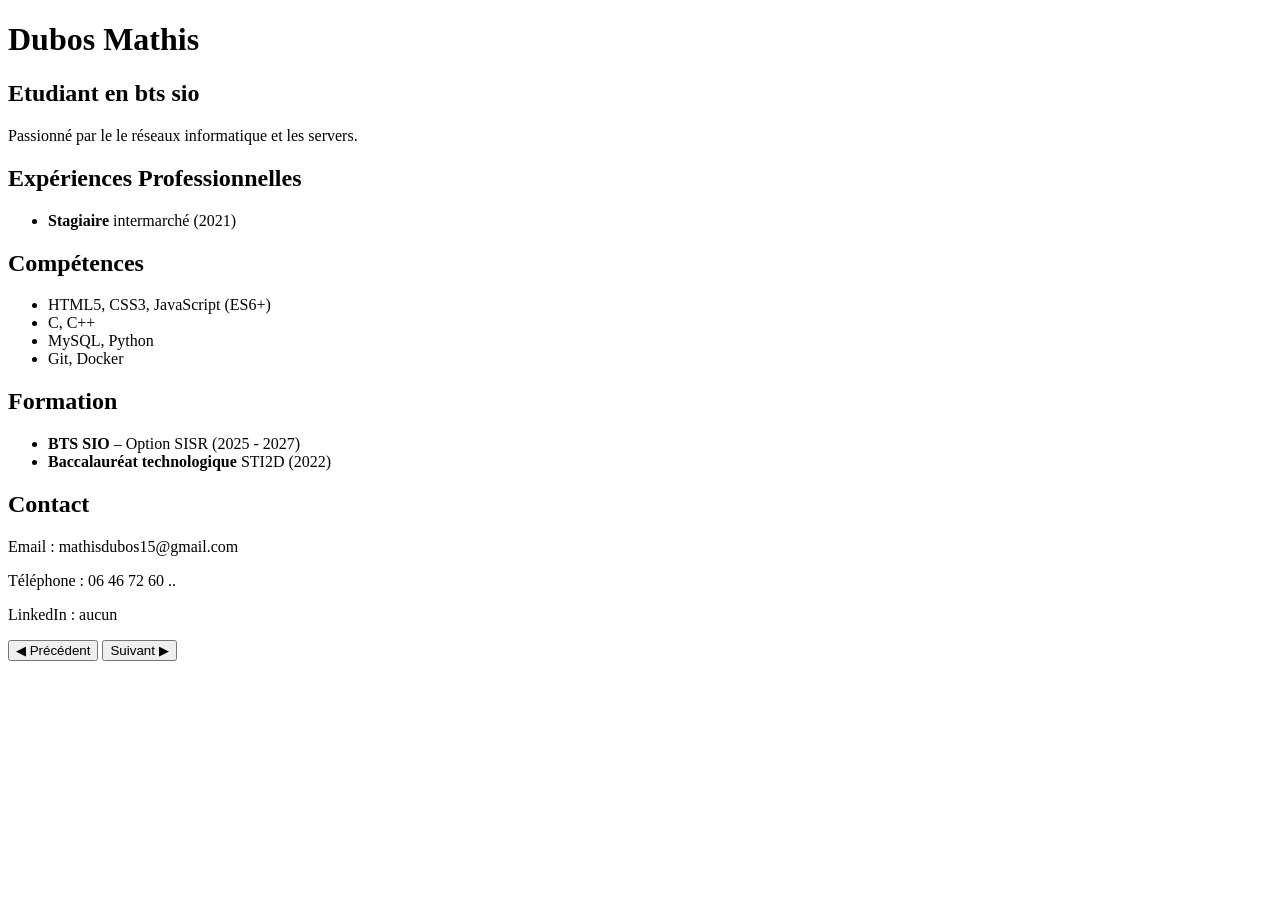
==== index.html @ 6aa6f272 "1er commit" ====
<!DOCTYPE html>
<html lang="fr">
<head>
<meta charset="UTF-8" />
<meta name="viewport" content="width=device-width, initial-scale=1" />
<title>Acceuil | Présentation</title>
<script src="https://code.jquery.com/jquery-3.6.0.min.js"></script>
<link href="CSS/index.css" rel="stylesheet">
</head>
<body>

<!-- Menu -->
<div id="nav-container"></div>

<!-- Slides CV -->
<div class="slide profil" data-index="0">
  <h1>Dubos Mathis</h1>
  <h2>Etudiant en bts sio </h2>
  <p>Passionné par le le réseaux informatique et les servers.</p>
</div>

<div class="slide experience" data-index="1">
  <h2>Expériences Professionnelles</h2>
  <ul>
    <li><strong>Stagiaire</strong> intermarché (2021)</li>
  </ul>
</div>

<div class="slide competences" data-index="2">
  <h2>Compétences</h2>
  <ul>
    <li>HTML5, CSS3, JavaScript (ES6+)</li>
    <li>C, C++</li>
    <li>MySQL, Python</li>
    <li>Git, Docker</li>
  </ul>
</div>

<div class="slide formation" data-index="3">
  <h2>Formation</h2>
  <ul>
    <li><strong>BTS SIO</strong> – Option SISR (2025 - 2027)</li>
    <li><strong>Baccalauréat technologique</strong> STI2D (2022)</li>
  </ul>
</div>

<div class="slide contact" data-index="4">
  <h2>Contact</h2>
  <p>Email : mathisdubos15@gmail.com </p>
  <p>Téléphone : 06 46 72 60 .. </p>
  <p>LinkedIn : aucun</p>
</div>

<!-- Navigation slides -->
<div class="nav-buttons">
  <button id="prev">◀ Précédent</button>
  <button id="next">Suivant ▶</button>
</div>

<script src="JS/load-nav.js"></script>
<script src="JS/script.js"></script>

</body>
</html>
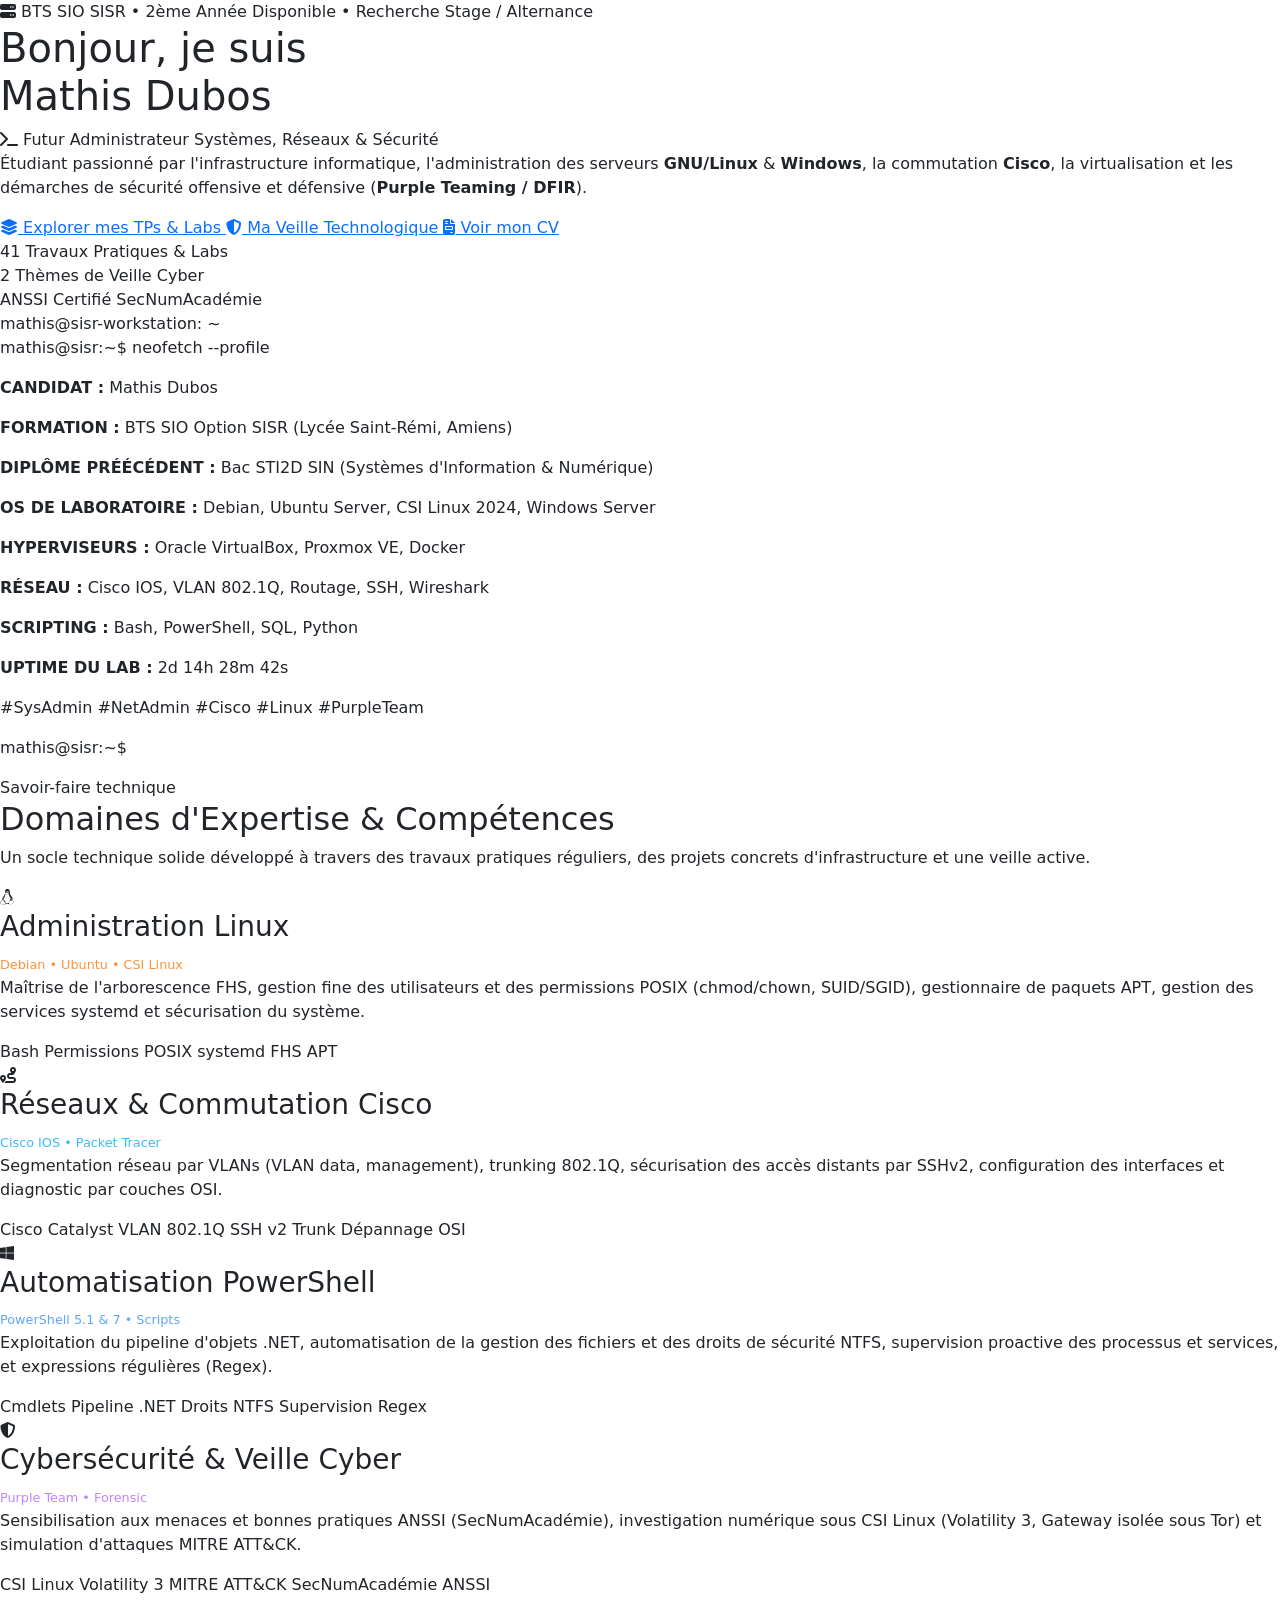
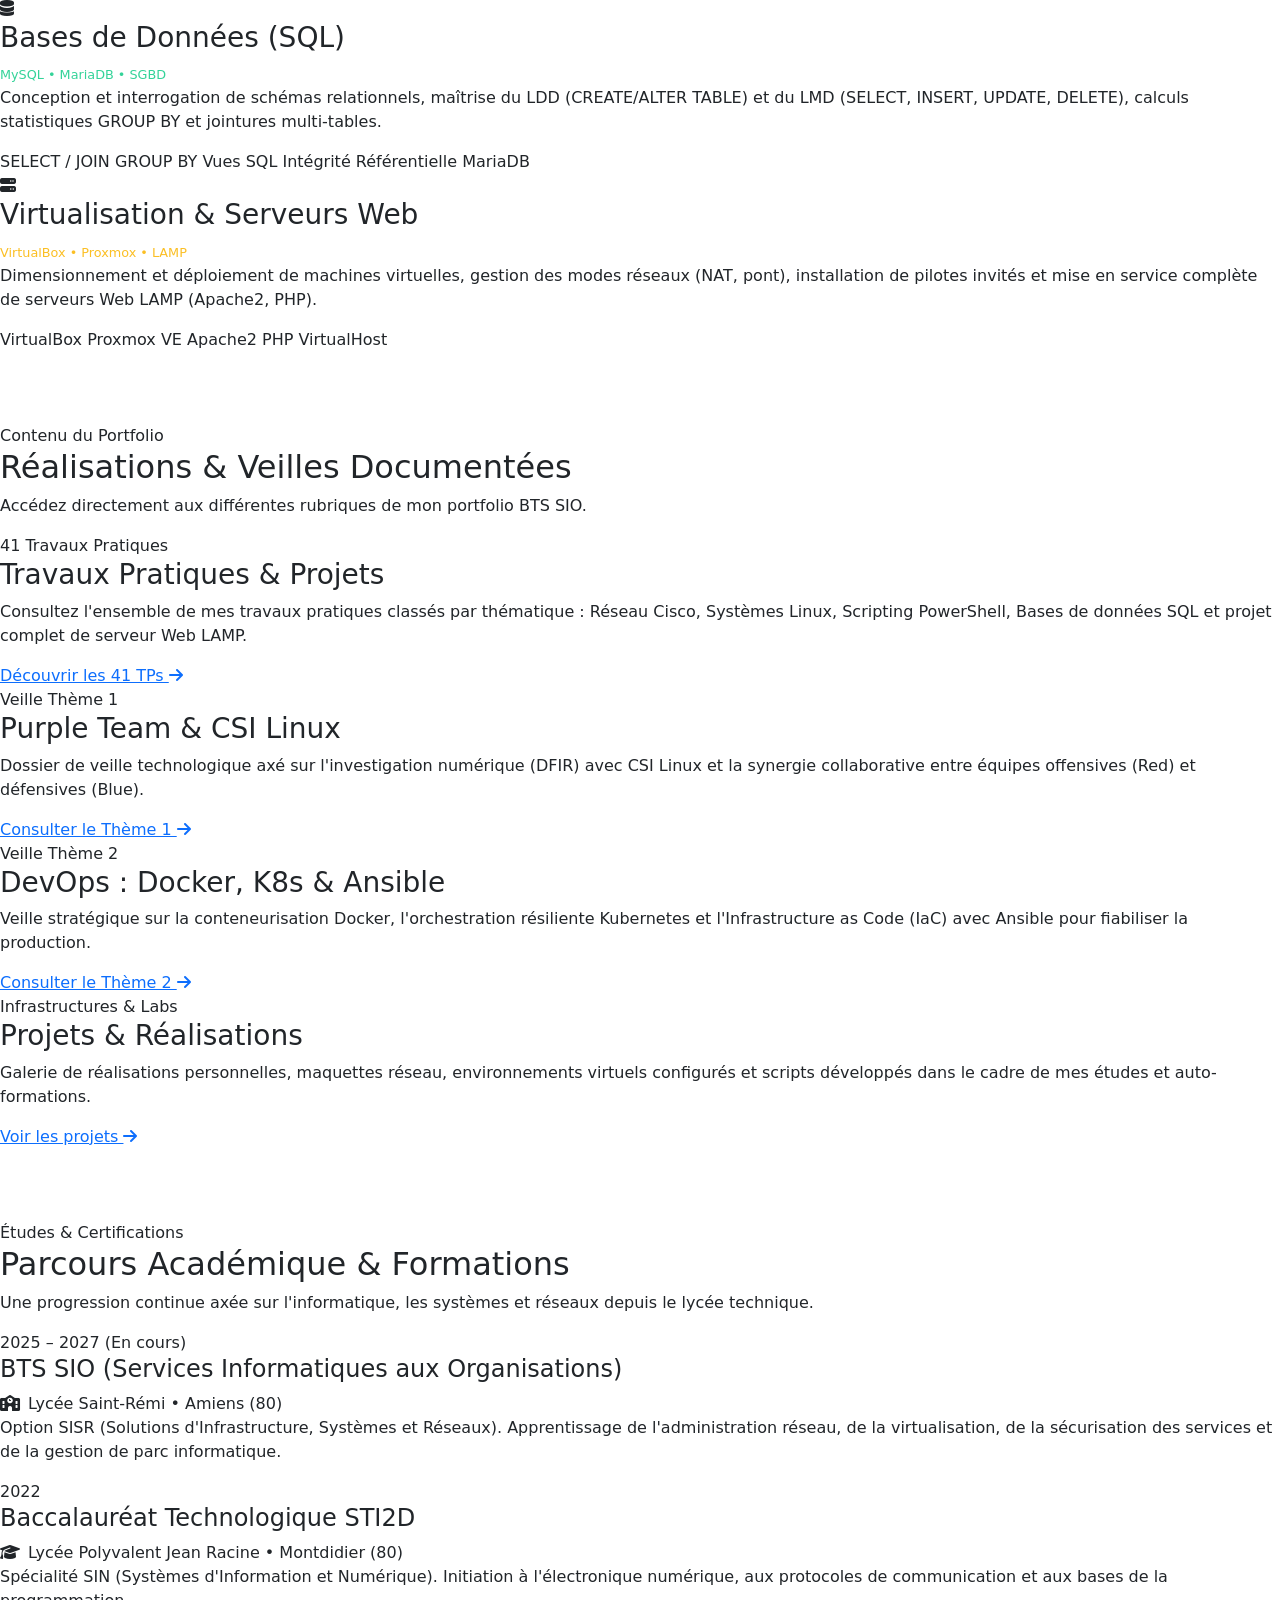
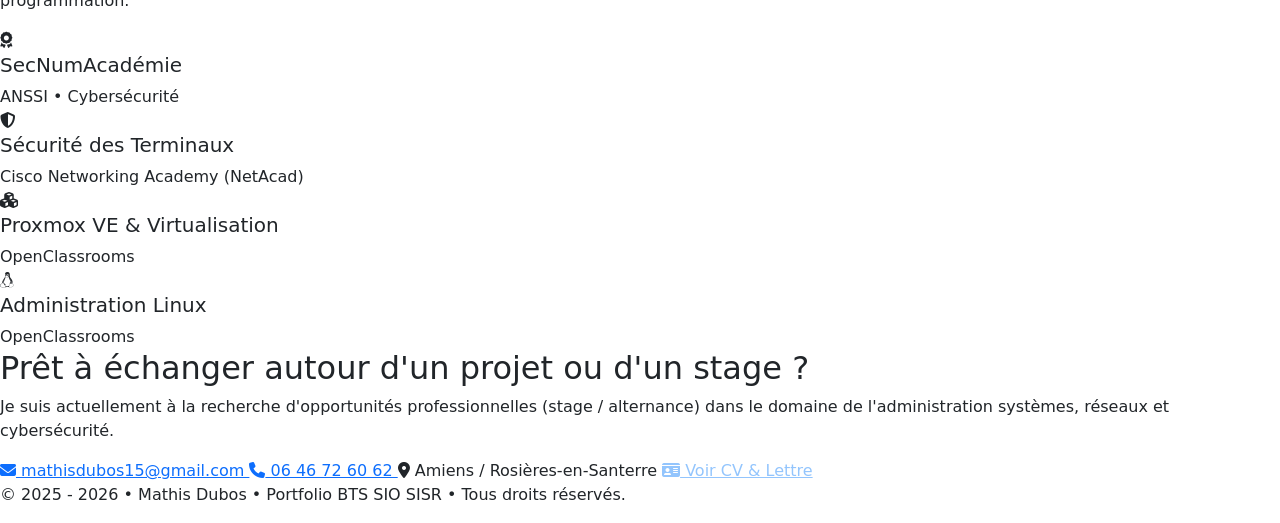
==== commit f2d90652: "Add files via upload" ====
--- a/index.html
+++ b/index.html
@@ -1,64 +1,433 @@
-<!DOCTYPE html>
-<html lang="fr">
-<head>
-<meta charset="UTF-8" />
-<meta name="viewport" content="width=device-width, initial-scale=1" />
-<title>Acceuil | Présentation</title>
-<script src="https://code.jquery.com/jquery-3.6.0.min.js"></script>
-<link href="CSS/index.css" rel="stylesheet">
-</head>
-<body>
-
-<!-- Menu -->
-<div id="nav-container"></div>
-
-<!-- Slides CV -->
-<div class="slide profil" data-index="0">
-  <h1>Dubos Mathis</h1>
-  <h2>Etudiant en bts sio </h2>
-  <p>Passionné par le le réseaux informatique et les servers.</p>
-</div>
-
-<div class="slide experience" data-index="1">
-  <h2>Expériences Professionnelles</h2>
-  <ul>
-    <li><strong>Stagiaire</strong> intermarché (2021)</li>
-  </ul>
-</div>
-
-<div class="slide competences" data-index="2">
-  <h2>Compétences</h2>
-  <ul>
-    <li>HTML5, CSS3, JavaScript (ES6+)</li>
-    <li>C, C++</li>
-    <li>MySQL, Python</li>
-    <li>Git, Docker</li>
-  </ul>
-</div>
-
-<div class="slide formation" data-index="3">
-  <h2>Formation</h2>
-  <ul>
-    <li><strong>BTS SIO</strong> – Option SISR (2025 - 2027)</li>
-    <li><strong>Baccalauréat technologique</strong> STI2D (2022)</li>
-  </ul>
-</div>
-
-<div class="slide contact" data-index="4">
-  <h2>Contact</h2>
-  <p>Email : mathisdubos15@gmail.com </p>
-  <p>Téléphone : 06 46 72 60 .. </p>
-  <p>LinkedIn : aucun</p>
-</div>
-
-<!-- Navigation slides -->
-<div class="nav-buttons">
-  <button id="prev">◀ Précédent</button>
-  <button id="next">Suivant ▶</button>
-</div>
-
-<script src="JS/load-nav.js"></script>
-<script src="JS/script.js"></script>
-
-</body>
-</html>
+<!DOCTYPE html>
+<html lang="fr">
+<head>
+    <meta charset="UTF-8">
+    <meta name="viewport" content="width=device-width, initial-scale=1.0">
+    <title>Mathis Dubos | Portfolio BTS SIO SISR</title>
+    <meta name="description" content="Portfolio professionnel de Mathis Dubos, étudiant en BTS SIO SISR (Solutions d'Infrastructure, Systèmes et Réseaux). Découvrez mes travaux pratiques, mes projets et ma veille technologique en cybersécurité.">
+    
+    <!-- Scripts & Bibliothèques -->
+    <script src="https://code.jquery.com/jquery-3.6.0.min.js"></script>
+    <link href="https://cdn.jsdelivr.net/npm/bootstrap@5.3.8/dist/css/bootstrap.min.css" rel="stylesheet">
+    <link rel="stylesheet" href="https://cdnjs.cloudflare.com/ajax/libs/font-awesome/6.5.1/css/all.min.css">
+    
+    <!-- Feuille de style dédiée à l'accueil -->
+    <link href="CSS/index.css" rel="stylesheet">
+</head>
+<body>
+
+    <!-- Barre de navigation globale (chargée dynamiquement via load-nav.js) -->
+    <div id="nav-container"></div>
+
+    <!-- ================= HERO SECTION ================= -->
+    <header class="hero-section">
+        <div class="hero-container">
+            
+            <!-- Colonne gauche : Présentation -->
+            <div class="hero-content">
+                <div class="hero-badges-group">
+                    <span class="badge-tag"><i class="fas fa-server"></i> BTS SIO SISR • 2ème Année</span>
+                    <span class="badge-tag pulse-green">Disponible • Recherche Stage / Alternance</span>
+                </div>
+
+                <h1 class="hero-title">
+                    Bonjour, je suis <br>
+                    <span class="gradient-name">Mathis Dubos</span>
+                </h1>
+
+                <div class="hero-subtitle">
+                    <i class="fas fa-terminal"></i> Futur Administrateur Systèmes, Réseaux & Sécurité
+                </div>
+
+                <p class="hero-description">
+                    Étudiant passionné par l'infrastructure informatique, l'administration des serveurs <strong>GNU/Linux</strong> & <strong>Windows</strong>, la commutation <strong>Cisco</strong>, la virtualisation et les démarches de sécurité offensive et défensive (<strong>Purple Teaming / DFIR</strong>).
+                </p>
+
+                <div class="hero-actions">
+                    <a href="TP.html" class="btn-primary-custom">
+                        <i class="fas fa-layer-group"></i> Explorer mes TPs & Labs
+                    </a>
+                    <a href="theme1.html" class="btn-secondary-custom">
+                        <i class="fas fa-shield-halved"></i> Ma Veille Technologique
+                    </a>
+                    <a href="cv.html" class="btn-secondary-custom">
+                        <i class="fas fa-file-invoice"></i> Voir mon CV
+                    </a>
+                </div>
+
+                <div class="hero-stats-grid">
+                    <div class="stat-card-hero">
+                        <span class="stat-number">41</span>
+                        <span class="stat-label">Travaux Pratiques & Labs</span>
+                    </div>
+                    <div class="stat-card-hero">
+                        <span class="stat-number">2</span>
+                        <span class="stat-label">Thèmes de Veille Cyber</span>
+                    </div>
+                    <div class="stat-card-hero">
+                        <span class="stat-number">ANSSI</span>
+                        <span class="stat-label">Certifié SecNumAcadémie</span>
+                    </div>
+                </div>
+            </div>
+
+            <!-- Colonne droite : Mockup Terminal Neofetch -->
+            <div class="hero-visual">
+                <div class="terminal-window">
+                    <div class="terminal-header">
+                        <span class="terminal-dot red"></span>
+                        <span class="terminal-dot yellow"></span>
+                        <span class="terminal-dot green"></span>
+                        <span class="terminal-title">mathis@sisr-workstation: ~</span>
+                    </div>
+                    <div class="terminal-body">
+                        <p><span class="term-prompt">mathis@sisr:~$</span> <span class="term-cmd">neofetch --profile</span></p>
+                        
+                        <div class="term-output">
+                            <p><strong>CANDIDAT :</strong> Mathis Dubos</p>
+                            <p><strong>FORMATION :</strong> BTS SIO Option SISR (Lycée Saint-Rémi, Amiens)</p>
+                            <p><strong>DIPLÔME PRÉÉCÉDENT :</strong> Bac STI2D SIN (Systèmes d'Information & Numérique)</p>
+                            <p><strong>OS DE LABORATOIRE :</strong> Debian, Ubuntu Server, CSI Linux 2024, Windows Server</p>
+                            <p><strong>HYPERVISEURS :</strong> Oracle VirtualBox, Proxmox VE, Docker</p>
+                            <p><strong>RÉSEAU :</strong> Cisco IOS, VLAN 802.1Q, Routage, SSH, Wireshark</p>
+                            <p><strong>SCRIPTING :</strong> Bash, PowerShell, SQL, Python</p>
+                            <p><strong>UPTIME DU LAB :</strong> <span id="terminal-uptime">2d 14h 28m 42s</span></p>
+                        </div>
+
+                        <div class="term-tags">
+                            <span class="term-tag">#SysAdmin</span>
+                            <span class="term-tag">#NetAdmin</span>
+                            <span class="term-tag">#Cisco</span>
+                            <span class="term-tag">#Linux</span>
+                            <span class="term-tag">#PurpleTeam</span>
+                        </div>
+
+                        <p style="margin-top: 1rem;">
+                            <span class="term-prompt">mathis@sisr:~$</span> <span class="term-cursor"></span>
+                        </p>
+                    </div>
+                </div>
+            </div>
+
+        </div>
+    </header>
+
+    <!-- ================= SECTION COMPÉTENCES TECHNIQUES ================= -->
+    <section class="section-wrapper" id="competences">
+        <div class="section-head">
+            <span class="section-head-badge">Savoir-faire technique</span>
+            <h2>Domaines d'Expertise & Compétences</h2>
+            <p>
+                Un socle technique solide développé à travers des travaux pratiques réguliers, des projets concrets d'infrastructure et une veille active.
+            </p>
+        </div>
+
+        <div class="skills-grid">
+            
+            <!-- Carte 1 : Linux & Systèmes -->
+            <div class="skill-card">
+                <div class="skill-card-top">
+                    <div class="skill-icon-box icon-linux">
+                        <i class="fab fa-linux"></i>
+                    </div>
+                    <div>
+                        <h3>Administration Linux</h3>
+                        <span style="font-size: 0.8rem; color: #fb923c; font-family: var(--font-mono);">Debian • Ubuntu • CSI Linux</span>
+                    </div>
+                </div>
+                <p>
+                    Maîtrise de l'arborescence FHS, gestion fine des utilisateurs et des permissions POSIX (chmod/chown, SUID/SGID), gestionnaire de paquets APT, gestion des services systemd et sécurisation du système.
+                </p>
+                <div class="skill-pills">
+                    <span class="skill-pill">Bash</span>
+                    <span class="skill-pill">Permissions POSIX</span>
+                    <span class="skill-pill">systemd</span>
+                    <span class="skill-pill">FHS</span>
+                    <span class="skill-pill">APT</span>
+                </div>
+            </div>
+
+            <!-- Carte 2 : Réseaux Cisco -->
+            <div class="skill-card">
+                <div class="skill-card-top">
+                    <div class="skill-icon-box icon-cisco">
+                        <i class="fas fa-route"></i>
+                    </div>
+                    <div>
+                        <h3>Réseaux & Commutation Cisco</h3>
+                        <span style="font-size: 0.8rem; color: #38bdf8; font-family: var(--font-mono);">Cisco IOS • Packet Tracer</span>
+                    </div>
+                </div>
+                <p>
+                    Segmentation réseau par VLANs (VLAN data, management), trunking 802.1Q, sécurisation des accès distants par SSHv2, configuration des interfaces et diagnostic par couches OSI.
+                </p>
+                <div class="skill-pills">
+                    <span class="skill-pill">Cisco Catalyst</span>
+                    <span class="skill-pill">VLAN 802.1Q</span>
+                    <span class="skill-pill">SSH v2</span>
+                    <span class="skill-pill">Trunk</span>
+                    <span class="skill-pill">Dépannage OSI</span>
+                </div>
+            </div>
+
+            <!-- Carte 3 : PowerShell -->
+            <div class="skill-card">
+                <div class="skill-card-top">
+                    <div class="skill-icon-box icon-ps">
+                        <i class="fab fa-windows"></i>
+                    </div>
+                    <div>
+                        <h3>Automatisation PowerShell</h3>
+                        <span style="font-size: 0.8rem; color: #60a5fa; font-family: var(--font-mono);">PowerShell 5.1 & 7 • Scripts</span>
+                    </div>
+                </div>
+                <p>
+                    Exploitation du pipeline d'objets .NET, automatisation de la gestion des fichiers et des droits de sécurité NTFS, supervision proactive des processus et services, et expressions régulières (Regex).
+                </p>
+                <div class="skill-pills">
+                    <span class="skill-pill">Cmdlets</span>
+                    <span class="skill-pill">Pipeline .NET</span>
+                    <span class="skill-pill">Droits NTFS</span>
+                    <span class="skill-pill">Supervision</span>
+                    <span class="skill-pill">Regex</span>
+                </div>
+            </div>
+
+            <!-- Carte 4 : Cybersécurité & DFIR -->
+            <div class="skill-card">
+                <div class="skill-card-top">
+                    <div class="skill-icon-box icon-sec">
+                        <i class="fas fa-shield-halved"></i>
+                    </div>
+                    <div>
+                        <h3>Cybersécurité & Veille Cyber</h3>
+                        <span style="font-size: 0.8rem; color: #c084fc; font-family: var(--font-mono);">Purple Team • Forensic</span>
+                    </div>
+                </div>
+                <p>
+                    Sensibilisation aux menaces et bonnes pratiques ANSSI (SecNumAcadémie), investigation numérique sous CSI Linux (Volatility 3, Gateway isolée sous Tor) et simulation d'attaques MITRE ATT&CK.
+                </p>
+                <div class="skill-pills">
+                    <span class="skill-pill">CSI Linux</span>
+                    <span class="skill-pill">Volatility 3</span>
+                    <span class="skill-pill">MITRE ATT&CK</span>
+                    <span class="skill-pill">SecNumAcadémie</span>
+                    <span class="skill-pill">ANSSI</span>
+                </div>
+            </div>
+
+            <!-- Carte 5 : SQL & Bases de données -->
+            <div class="skill-card">
+                <div class="skill-card-top">
+                    <div class="skill-icon-box icon-sql">
+                        <i class="fas fa-database"></i>
+                    </div>
+                    <div>
+                        <h3>Bases de Données (SQL)</h3>
+                        <span style="font-size: 0.8rem; color: #34d399; font-family: var(--font-mono);">MySQL • MariaDB • SGBD</span>
+                    </div>
+                </div>
+                <p>
+                    Conception et interrogation de schémas relationnels, maîtrise du LDD (CREATE/ALTER TABLE) et du LMD (SELECT, INSERT, UPDATE, DELETE), calculs statistiques GROUP BY et jointures multi-tables.
+                </p>
+                <div class="skill-pills">
+                    <span class="skill-pill">SELECT / JOIN</span>
+                    <span class="skill-pill">GROUP BY</span>
+                    <span class="skill-pill">Vues SQL</span>
+                    <span class="skill-pill">Intégrité Référentielle</span>
+                    <span class="skill-pill">MariaDB</span>
+                </div>
+            </div>
+
+            <!-- Carte 6 : Virtualisation & Web -->
+            <div class="skill-card">
+                <div class="skill-card-top">
+                    <div class="skill-icon-box icon-vm">
+                        <i class="fas fa-server"></i>
+                    </div>
+                    <div>
+                        <h3>Virtualisation & Serveurs Web</h3>
+                        <span style="font-size: 0.8rem; color: #fbbf24; font-family: var(--font-mono);">VirtualBox • Proxmox • LAMP</span>
+                    </div>
+                </div>
+                <p>
+                    Dimensionnement et déploiement de machines virtuelles, gestion des modes réseaux (NAT, pont), installation de pilotes invités et mise en service complète de serveurs Web LAMP (Apache2, PHP).
+                </p>
+                <div class="skill-pills">
+                    <span class="skill-pill">VirtualBox</span>
+                    <span class="skill-pill">Proxmox VE</span>
+                    <span class="skill-pill">Apache2</span>
+                    <span class="skill-pill">PHP</span>
+                    <span class="skill-pill">VirtualHost</span>
+                </div>
+            </div>
+
+        </div>
+    </section>
+
+    <!-- ================= ACCÈS RAPIDE PORTFOLIO & RÉALISATIONS ================= -->
+    <section class="section-wrapper" style="border-top: 1px solid var(--border-color); padding-top: 4.5rem;">
+        <div class="section-head">
+            <span class="section-head-badge">Contenu du Portfolio</span>
+            <h2>Réalisations & Veilles Documentées</h2>
+            <p>
+                Accédez directement aux différentes rubriques de mon portfolio BTS SIO.
+            </p>
+        </div>
+
+        <div class="features-grid">
+            
+            <!-- Feature 1 : TPs -->
+            <div class="feature-card">
+                <span class="feature-badge">41 Travaux Pratiques</span>
+                <h3>Travaux Pratiques & Projets</h3>
+                <p>
+                    Consultez l'ensemble de mes travaux pratiques classés par thématique : Réseau Cisco, Systèmes Linux, Scripting PowerShell, Bases de données SQL et projet complet de serveur Web LAMP.
+                </p>
+                <a href="TP.html" class="feature-link">
+                    Découvrir les 41 TPs <i class="fas fa-arrow-right"></i>
+                </a>
+            </div>
+
+            <!-- Feature 2 : Veille Purple Team -->
+            <div class="feature-card">
+                <span class="feature-badge">Veille Thème 1</span>
+                <h3>Purple Team & CSI Linux</h3>
+                <p>
+                    Dossier de veille technologique axé sur l'investigation numérique (DFIR) avec CSI Linux et la synergie collaborative entre équipes offensives (Red) et défensives (Blue).
+                </p>
+                <a href="theme1.html" class="feature-link">
+                    Consulter le Thème 1 <i class="fas fa-arrow-right"></i>
+                </a>
+            </div>
+
+            <!-- Feature 3 : Veille DevOps -->
+            <div class="feature-card">
+                <span class="feature-badge">Veille Thème 2</span>
+                <h3>DevOps : Docker, K8s & Ansible</h3>
+                <p>
+                    Veille stratégique sur la conteneurisation Docker, l'orchestration résiliente Kubernetes et l'Infrastructure as Code (IaC) avec Ansible pour fiabiliser la production.
+                </p>
+                <a href="theme2.html" class="feature-link">
+                    Consulter le Thème 2 <i class="fas fa-arrow-right"></i>
+                </a>
+            </div>
+
+            <!-- Feature 4 : Projets & Labs -->
+            <div class="feature-card">
+                <span class="feature-badge">Infrastructures & Labs</span>
+                <h3>Projets & Réalisations</h3>
+                <p>
+                    Galerie de réalisations personnelles, maquettes réseau, environnements virtuels configurés et scripts développés dans le cadre de mes études et auto-formations.
+                </p>
+                <a href="projet.html" class="feature-link">
+                    Voir les projets <i class="fas fa-arrow-right"></i>
+                </a>
+            </div>
+
+        </div>
+    </section>
+
+    <!-- ================= PARCOURS & CERTIFICATIONS ================= -->
+    <section class="section-wrapper" style="border-top: 1px solid var(--border-color); padding-top: 4.5rem;">
+        <div class="section-head">
+            <span class="section-head-badge">Études & Certifications</span>
+            <h2>Parcours Académique & Formations</h2>
+            <p>
+                Une progression continue axée sur l'informatique, les systèmes et réseaux depuis le lycée technique.
+            </p>
+        </div>
+
+        <div class="timeline-wrapper">
+            
+            <div class="timeline-item">
+                <div class="timeline-date">2025 – 2027 (En cours)</div>
+                <h4>BTS SIO (Services Informatiques aux Organisations)</h4>
+                <div class="timeline-institution"><i class="fas fa-school me-2"></i>Lycée Saint-Rémi • Amiens (80)</div>
+                <p>
+                    Option SISR (Solutions d'Infrastructure, Systèmes et Réseaux). Apprentissage de l'administration réseau, de la virtualisation, de la sécurisation des services et de la gestion de parc informatique.
+                </p>
+            </div>
+
+            <div class="timeline-item">
+                <div class="timeline-date">2022</div>
+                <h4>Baccalauréat Technologique STI2D</h4>
+                <div class="timeline-institution"><i class="fas fa-graduation-cap me-2"></i>Lycée Polyvalent Jean Racine • Montdidier (80)</div>
+                <p>
+                    Spécialité SIN (Systèmes d'Information et Numérique). Initiation à l'électronique numérique, aux protocoles de communication et aux bases de la programmation.
+                </p>
+            </div>
+
+        </div>
+
+        <!-- Badges certifications -->
+        <div class="certifs-row">
+            <div class="certif-card">
+                <div class="certif-icon"><i class="fas fa-award"></i></div>
+                <div class="certif-info">
+                    <h5>SecNumAcadémie</h5>
+                    <span>ANSSI • Cybersécurité</span>
+                </div>
+            </div>
+
+            <div class="certif-card">
+                <div class="certif-icon"><i class="fas fa-shield-alt"></i></div>
+                <div class="certif-info">
+                    <h5>Sécurité des Terminaux</h5>
+                    <span>Cisco Networking Academy (NetAcad)</span>
+                </div>
+            </div>
+
+            <div class="certif-card">
+                <div class="certif-icon"><i class="fas fa-cubes"></i></div>
+                <div class="certif-info">
+                    <h5>Proxmox VE & Virtualisation</h5>
+                    <span>OpenClassrooms</span>
+                </div>
+            </div>
+
+            <div class="certif-card">
+                <div class="certif-icon"><i class="fab fa-linux"></i></div>
+                <div class="certif-info">
+                    <h5>Administration Linux</h5>
+                    <span>OpenClassrooms</span>
+                </div>
+            </div>
+        </div>
+    </section>
+
+    <!-- ================= FOOTER CONTACT ================= -->
+    <footer class="footer-cta" id="contact">
+        <div class="footer-container">
+            <h2>Prêt à échanger autour d'un projet ou d'un stage ?</h2>
+            <p>
+                Je suis actuellement à la recherche d'opportunités professionnelles (stage / alternance) dans le domaine de l'administration systèmes, réseaux et cybersécurité.
+            </p>
+
+            <div class="contact-badges-list">
+                <a href="mailto:mathisdubos15@gmail.com" class="contact-badge-item" id="btn-copy-email">
+                    <i class="fas fa-envelope"></i> mathisdubos15@gmail.com
+                </a>
+                <a href="tel:0646726062" class="contact-badge-item">
+                    <i class="fas fa-phone"></i> 06 46 72 60 62
+                </a>
+                <span class="contact-badge-item">
+                    <i class="fas fa-map-marker-alt"></i> Amiens / Rosières-en-Santerre
+                </span>
+                <a href="cv.html" class="contact-badge-item" style="border-color: var(--primary); color: #93c5fd;">
+                    <i class="fas fa-id-card"></i> Voir CV & Lettre
+                </a>
+            </div>
+
+            <p class="copyright-text">
+                © 2025 - 2026 • Mathis Dubos • Portfolio BTS SIO SISR • Tous droits réservés.
+            </p>
+        </div>
+    </footer>
+
+    <!-- Scripts Bootstrap bundle, chargement du menu dynamique et script d'accueil -->
+    <script src="https://cdn.jsdelivr.net/npm/bootstrap@5.3.8/dist/js/bootstrap.bundle.min.js"></script>
+    <script src="JS/load-nav.js"></script>
+    <script src="JS/index.js"></script>
+</body>
+</html>
